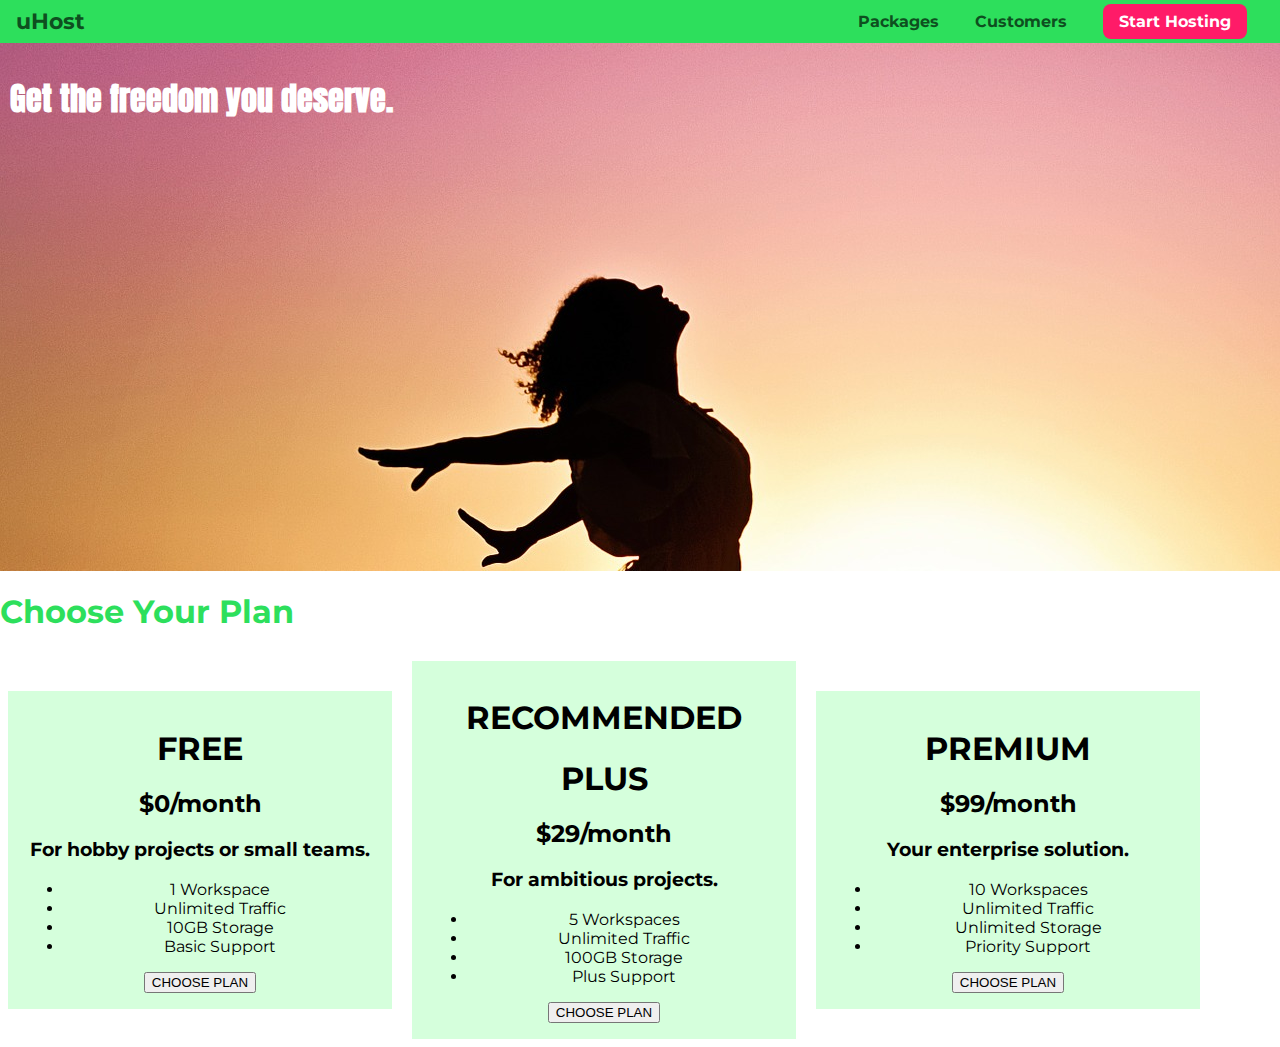
==== project1/index.html @ 692b0a3d "adding project branch" ====
<!DOCTYPE html>
<html lang="en">

<head>
    <meta charset="UTF-8">
    <meta http-equiv="X-UA-Compatible" content="ie=edge">
    <title>uHost</title>
    <link rel="shortcut icon" href="favicon.png">
    <link href="https://fonts.googleapis.com/css?family=Anton" rel="stylesheet">
    <link href="https://fonts.googleapis.com/css?family=Anton|Montserrat:400,700" rel="stylesheet">
    <link rel="stylesheet" href="main.css">

</head>

<body>
    <header class="main-header">
        <div>
            <a href="index.html" class="main-header__brand">
                uHost
            </a>
        </div>
        <nav  class="main-nav">
            <ul  class="main-nav__items">
                <li class="main-nav__item">
                    <a href="packages/index.html">Packages</a>
                </li>
                <li class="main-nav__item">
                    <a href="customers/index.html">Customers</a>
                </li>
                <li class="main-nav__item main-nav__item--cta">
                    <a href="start-hosting/index.html">Start Hosting</a>
                </li>
            </ul>
        </nav>
    </header>
    <main>
        <section id="product-overview">
            <h1>Get the freedom you deserve.</h1>
        </section>
        <section id="plans">
            <h1 class="section-title">Choose Your Plan</h1>
            <div>
                <article class="plan">
                    <h1>FREE</h1>
                    <h2>$0/month</h2>
                    <h3>For hobby projects or small teams.</h3>
                    <ul>
                        <li>1 Workspace</li>
                        <li>Unlimited Traffic</li>
                        <li>10GB Storage</li>
                        <li>Basic Support</li>
                    </ul>
                    <div>
                        <button>CHOOSE PLAN</button>
                    </div>
                </article>
                <article class="plan">
                    <h1>RECOMMENDED</h1>
                    <h1>PLUS</h1>
                    <h2>$29/month</h2>
                    <h3>For ambitious projects.</h3>
                    <ul>
                        <li>5 Workspaces</li>
                        <li>Unlimited Traffic</li>
                        <li>100GB Storage</li>
                        <li>Plus Support</li>
                    </ul>
                    <div>
                        <button>CHOOSE PLAN</button>
                    </div>
                </article>
                <article class="plan">
                    <h1>PREMIUM</h1>
                    <h2>$99/month</h2>
                    <h3>Your enterprise solution.</h3>
                    <ul>
                        <li>10 Workspaces</li>
                        <li>Unlimited Traffic</li>
                        <li>Unlimited Storage</li>
                        <li>Priority Support</li>
                    </ul>
                    <div>
                        <button>CHOOSE PLAN</button>
                    </div>
                </article>
            </div>
        </section>
    </main>
</body>

</html>
---- project1/main.css ----
* {
    box-sizing: border-box;
}

body {
    font-family: 'Montserrat', sans-serif;
    margin: 0;
}

#product-overview {
    background: url("freedom.jpg");
    width: 100%;
    height: 528px;
    padding: 10px;
}

.section-title {
    color: #2ddf5c;
}

#product-overview h1 {
    color: white;
    font-family: 'Anton', sans-serif;
}

.plan {
    background: #d5ffdc;
    text-align: center;
    padding: 16px;
    margin: 8px;
    display: inline-block;
    width: 30%;
    vertical-align: middle;
}

/* h1 {
    font-family: sans-serif;
} */

.main-header {
    width: 100%;
    background: #2ddf5c;
    padding: 8px 16px;
}

.main-header > div {
    display: inline-block;
    vertical-align: middle;
}

.main-header__brand {
    color: #0e4f1f;
    text-decoration: none;
    font-weight: bold;
    font-size: 22px;
}

.main-nav {
    display: inline-block;
    text-align: right;
    width: calc(100% - 74px);
    vertical-align: middle;
}

.main-nav__items {
    margin: 0;
    padding: 0;
    list-style: none;
}

.main-nav__item {
    display: inline-block;
    margin: 0 16px;
}

.main-nav__item a {
    text-decoration: none;
    color: #0e4f1f;
    font-weight: bold;
    padding: 3px 0px;
}


.main-nav__item a:hover,
.main-nav__item a:active
{
    color: white;
    border-bottom: 5px solid white;
}


p::first-letter {
    color: red;
    font-size: 20px;
}

.main-nav__item--cta a {
    color: white;
    background: #ff1b68;
    padding: 8px 16px;
    border-radius: 8px;
}

.main-nav__item--cta a:hover,
.main-nav__item--cta a:active {
    color: #ff1b68;
    background: white;
    border: none;
}
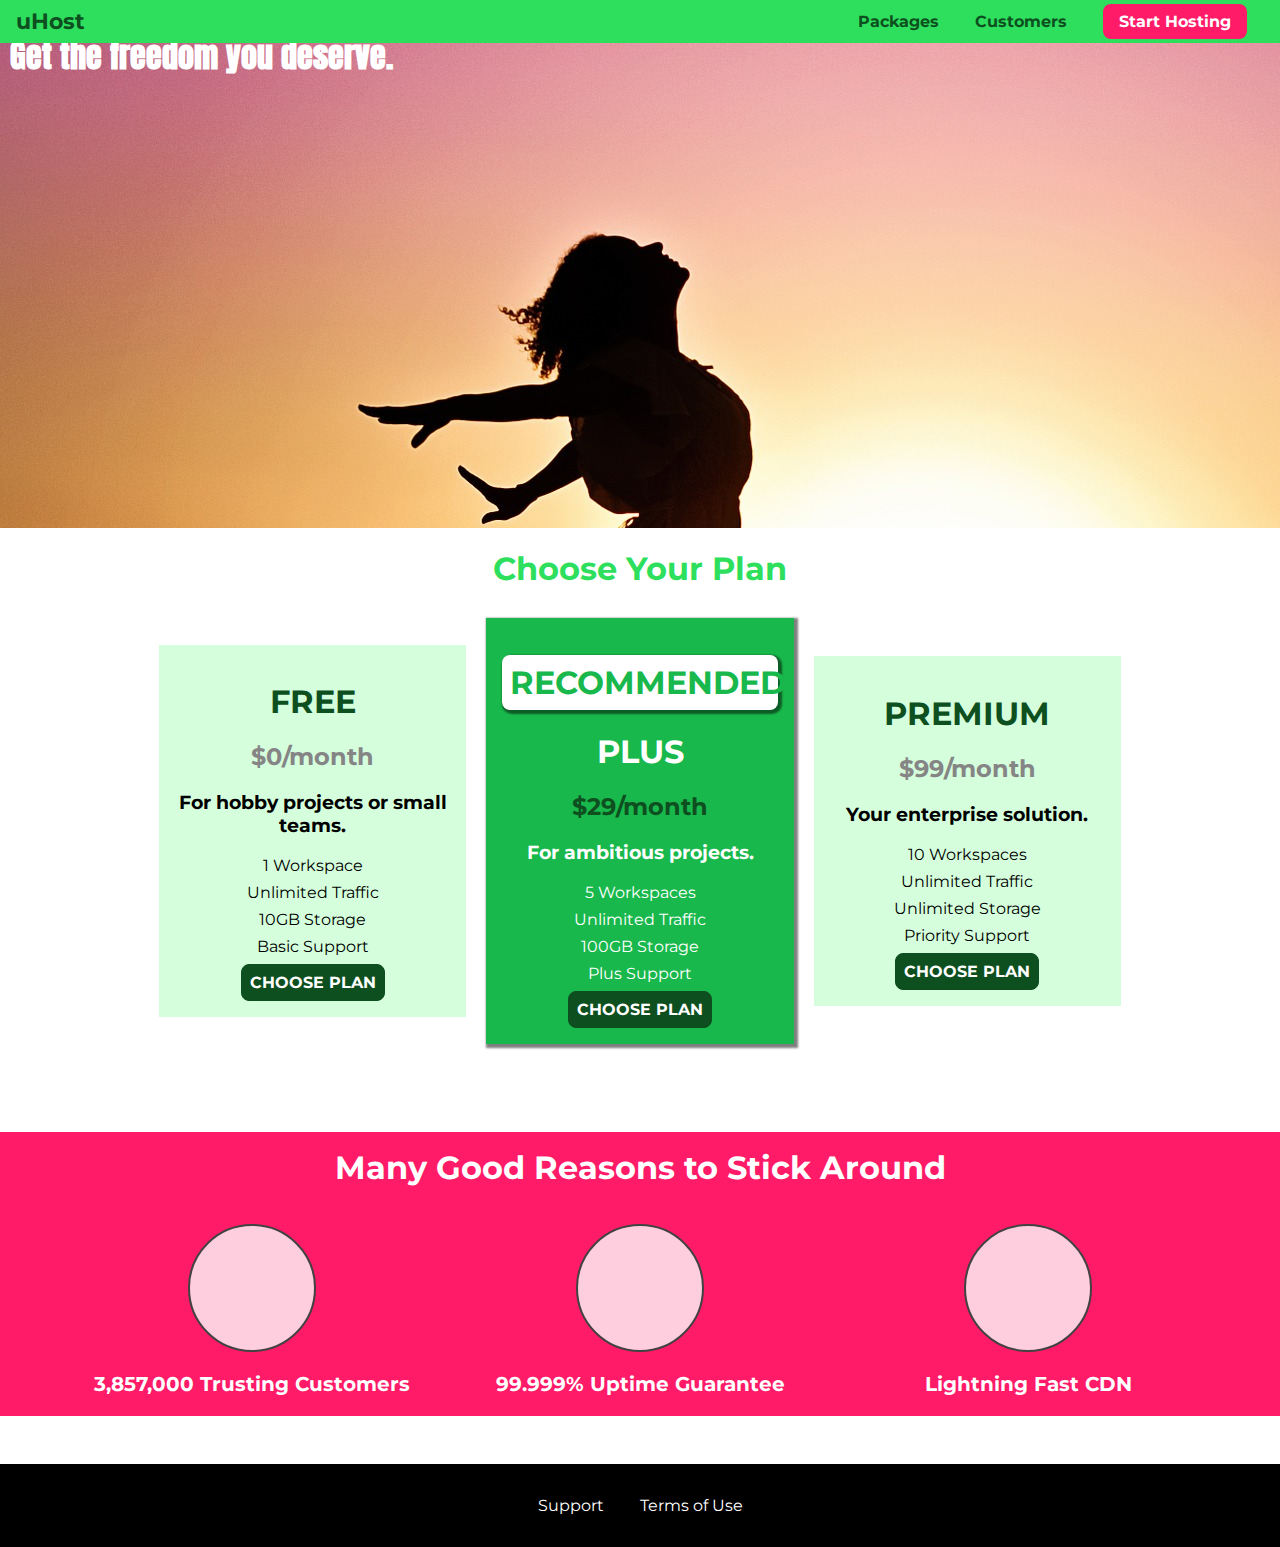
==== commit 6f732936: "adding projects" ====
--- a/project1/index.html
+++ b/project1/index.html
@@ -8,7 +8,9 @@
     <link rel="shortcut icon" href="favicon.png">
     <link href="https://fonts.googleapis.com/css?family=Anton" rel="stylesheet">
     <link href="https://fonts.googleapis.com/css?family=Anton|Montserrat:400,700" rel="stylesheet">
+    <link rel="stylesheet" href="shared.css">
     <link rel="stylesheet" href="main.css">
+
 
 </head>
 
@@ -39,53 +41,88 @@
         </section>
         <section id="plans">
             <h1 class="section-title">Choose Your Plan</h1>
-            <div>
+            <div class="plans__list">
                 <article class="plan">
-                    <h1>FREE</h1>
-                    <h2>$0/month</h2>
+                    <h1 class="plan__title">FREE</h1>
+                    <h2 class="plan__price">$0/month</h2>
                     <h3>For hobby projects or small teams.</h3>
-                    <ul>
+                    <ul class="plan__feature">
                         <li>1 Workspace</li>
                         <li>Unlimited Traffic</li>
                         <li>10GB Storage</li>
                         <li>Basic Support</li>
                     </ul>
                     <div>
-                        <button>CHOOSE PLAN</button>
+                        <button class="button">CHOOSE PLAN</button>
                     </div>
                 </article>
-                <article class="plan">
-                    <h1>RECOMMENDED</h1>
-                    <h1>PLUS</h1>
-                    <h2>$29/month</h2>
+                <article class="plan plan--highlighted">
+                    <h1 class="plan__annotation">RECOMMENDED</h1>
+                    <h1 class="plan__title">PLUS</h1>
+                    <h2 class="plan__price">$29/month</h2>
                     <h3>For ambitious projects.</h3>
-                    <ul>
+                    <ul class="plan__feature">
                         <li>5 Workspaces</li>
                         <li>Unlimited Traffic</li>
                         <li>100GB Storage</li>
                         <li>Plus Support</li>
                     </ul>
                     <div>
-                        <button>CHOOSE PLAN</button>
+                        <button class="button">CHOOSE PLAN</button>
                     </div>
                 </article>
                 <article class="plan">
-                    <h1>PREMIUM</h1>
-                    <h2>$99/month</h2>
+                    <h1 class="plan__title">PREMIUM</h1>
+                    <h2 class="plan__price">$99/month</h2>
                     <h3>Your enterprise solution.</h3>
-                    <ul>
+                    <ul class="plan__feature">
                         <li>10 Workspaces</li>
                         <li>Unlimited Traffic</li>
                         <li>Unlimited Storage</li>
                         <li>Priority Support</li>
                     </ul>
                     <div>
-                        <button>CHOOSE PLAN</button>
+                        <button class="button">CHOOSE PLAN</button>
                     </div>
                 </article>
             </div>
         </section>
+        <section id="key-features">
+            <h1 class="section-title">Many Good Reasons to Stick Around</h1>
+            <ul class="key-feature__list">
+                <li class="key-feature">
+                    <div class="key-feature__image">
+
+                    </div>
+                    <p class="key-feature__description">3,857,000 Trusting Customers</p>
+                </li>
+                <li class="key-feature">
+                    <div class="key-feature__image">
+
+                    </div>
+                    <p class="key-feature__description">99.999% Uptime Guarantee</p>
+                </li>
+                <li class="key-feature">
+                    <div class="key-feature__image">
+
+                    </div>
+                    <p class="key-feature__description">Lightning Fast CDN</p>
+                </li>
+            </ul>
+        </section>
     </main>
+    <footer class="main-footer">
+        <nav>
+            <ul class="main-footer__links">
+                <li class="main-footer__link">
+                    <a href="#">Support</a>
+                </li>
+                <li class="main-footer__link">
+                    <a href="#">Terms of Use</a>
+                </li>
+            </ul>
+        </nav>
+    </footer>
 </body>
 
 </html>--- a/project1/shared.css
+++ b/project1/shared.css
@@ -0,0 +1,129 @@
+* {
+    box-sizing: border-box;
+}
+
+body {
+    font-family: 'Montserrat', sans-serif;
+    margin: 0;
+}
+
+.main-header {
+    width: 100%;
+    position: fixed;
+    top: 0;
+    left: 0;
+    background: #2ddf5c;
+    padding: 8px 16px;
+    z-index: 1;
+}
+
+.main-header > div {
+    display: inline-block;
+    vertical-align: middle;
+}
+
+.main-header__brand {
+    color: #0e4f1f;
+    text-decoration: none;
+    font-weight: bold;
+    font-size: 22px;
+}
+
+.main-nav {
+    display: inline-block;
+    text-align: right;
+    width: calc(100% - 74px);
+    vertical-align: middle;
+}
+
+.main-nav__items {
+    margin: 0;
+    padding: 0;
+    list-style: none;
+}
+
+.main-nav__item {
+    display: inline-block;
+    margin: 0 16px;
+}
+
+.main-nav__item a {
+    text-decoration: none;
+    color: #0e4f1f;
+    font-weight: bold;
+    padding: 3px 0px;
+}
+
+
+.main-nav__item a:hover,
+.main-nav__item a:active
+{
+    color: white;
+    border-bottom: 5px solid white;
+}
+
+
+
+
+.main-nav__item--cta a {
+    color: white;
+    background: #ff1b68;
+    padding: 8px 16px;
+    border-radius: 8px;
+}
+
+.main-nav__item--cta a:hover,
+.main-nav__item--cta a:active {
+    color: #ff1b68;
+    background: white;
+    border: none;
+}
+
+.main-footer {
+    background: black;
+    padding: 32px;
+    margin-top: 48px;
+}
+
+.main-footer__links {
+    list-style: none;
+    margin: 0;
+    padding: 0;
+    text-align: center;
+}
+
+.main-footer__link {
+    display: inline-block;
+    margin: 0 16px;
+}
+
+.main-footer__link a {
+    color: white;
+    text-decoration: none;
+}
+
+.main-footer__link a:hover,
+.main-footer__link a:active {
+    color: #ccc;
+}
+
+.button {
+    background: #0e4f1f;
+    color: white;
+    font: inherit;
+    border: 1.5px solid #0e4f1f;
+    padding: 8px;
+    border-radius: 8px;
+    font-weight: bold;
+    cursor: pointer;
+}
+
+.button:hover,
+.button:active {
+    background: white;
+    color: #0e4f1f;
+}
+
+.button:focus {
+    outline: none;
+}--- a/project1/main.css
+++ b/project1/main.css
@@ -1,11 +1,3 @@
-* {
-    box-sizing: border-box;
-}
-
-body {
-    font-family: 'Montserrat', sans-serif;
-    margin: 0;
-}
 
 #product-overview {
     background: url("freedom.jpg");
@@ -16,11 +8,18 @@
 
 .section-title {
     color: #2ddf5c;
+    text-align: center;
 }
 
 #product-overview h1 {
     color: white;
     font-family: 'Anton', sans-serif;
+}
+
+.plans__list {
+    width: 80%;
+    margin: auto;
+    text-align: center;
 }
 
 .plan {
@@ -33,77 +32,90 @@
     vertical-align: middle;
 }
 
+.plan--highlighted {
+    background: #19b84c;
+    color: white;
+    box-shadow: 2px 2px 2px 2px rgba(0,0,0,0.5);
+}
+
+.plan__annotation {
+    background: white;
+    color: #19b84c;
+    padding: 8px;
+    box-shadow: 2px 2px 2px 2px rgba(0,0,0,0.5);
+    border-radius: 8px;
+}
+
+.plan__title {
+    color: #0e4f1f;
+
+}
+
+.plan--highlighted .plan__title {
+    color: white;
+}
+
+.plan--highlighted .plan__price {
+    color: #0e4f1f;
+}
+
+.plan__price {
+    color: #858585;
+}
+
+.plan__feature {
+    list-style: none;
+    margin: 0;
+    padding: 0;
+}
+
+
+
+#key-features {
+    background: #ff1b68;
+}
+
+#key-features > .section-title {
+    color: white;
+    margin-top: 80px;
+    padding: 16px;
+}
+
+
+.key-feature__list {
+    list-style: none;
+    margin: 0;
+    padding: 0;
+    text-align: center;
+}
+
+.key-feature {
+    display: inline-block;
+    width: 30%;
+    vertical-align: top;
+}
+
+.key-feature__description {
+    text-align: center;
+    font-weight: bold;
+    color: white;
+    font-size: 20px;
+}
+
+.key-feature__image {
+    background: #ffcede;
+    width: 128px;
+    height: 128px;
+    border: 2px solid #424242;
+    border-radius: 50%;
+    margin: auto;
+}
+
+.plan__feature li {
+    margin: 8px 0;
+}
+
 /* h1 {
     font-family: sans-serif;
 } */
 
-.main-header {
-    width: 100%;
-    background: #2ddf5c;
-    padding: 8px 16px;
-}
-
-.main-header > div {
-    display: inline-block;
-    vertical-align: middle;
-}
-
-.main-header__brand {
-    color: #0e4f1f;
-    text-decoration: none;
-    font-weight: bold;
-    font-size: 22px;
-}
-
-.main-nav {
-    display: inline-block;
-    text-align: right;
-    width: calc(100% - 74px);
-    vertical-align: middle;
-}
-
-.main-nav__items {
-    margin: 0;
-    padding: 0;
-    list-style: none;
-}
-
-.main-nav__item {
-    display: inline-block;
-    margin: 0 16px;
-}
-
-.main-nav__item a {
-    text-decoration: none;
-    color: #0e4f1f;
-    font-weight: bold;
-    padding: 3px 0px;
-}
-
-
-.main-nav__item a:hover,
-.main-nav__item a:active
-{
-    color: white;
-    border-bottom: 5px solid white;
-}
-
-
-p::first-letter {
-    color: red;
-    font-size: 20px;
-}
-
-.main-nav__item--cta a {
-    color: white;
-    background: #ff1b68;
-    padding: 8px 16px;
-    border-radius: 8px;
-}
-
-.main-nav__item--cta a:hover,
-.main-nav__item--cta a:active {
-    color: #ff1b68;
-    background: white;
-    border: none;
-}